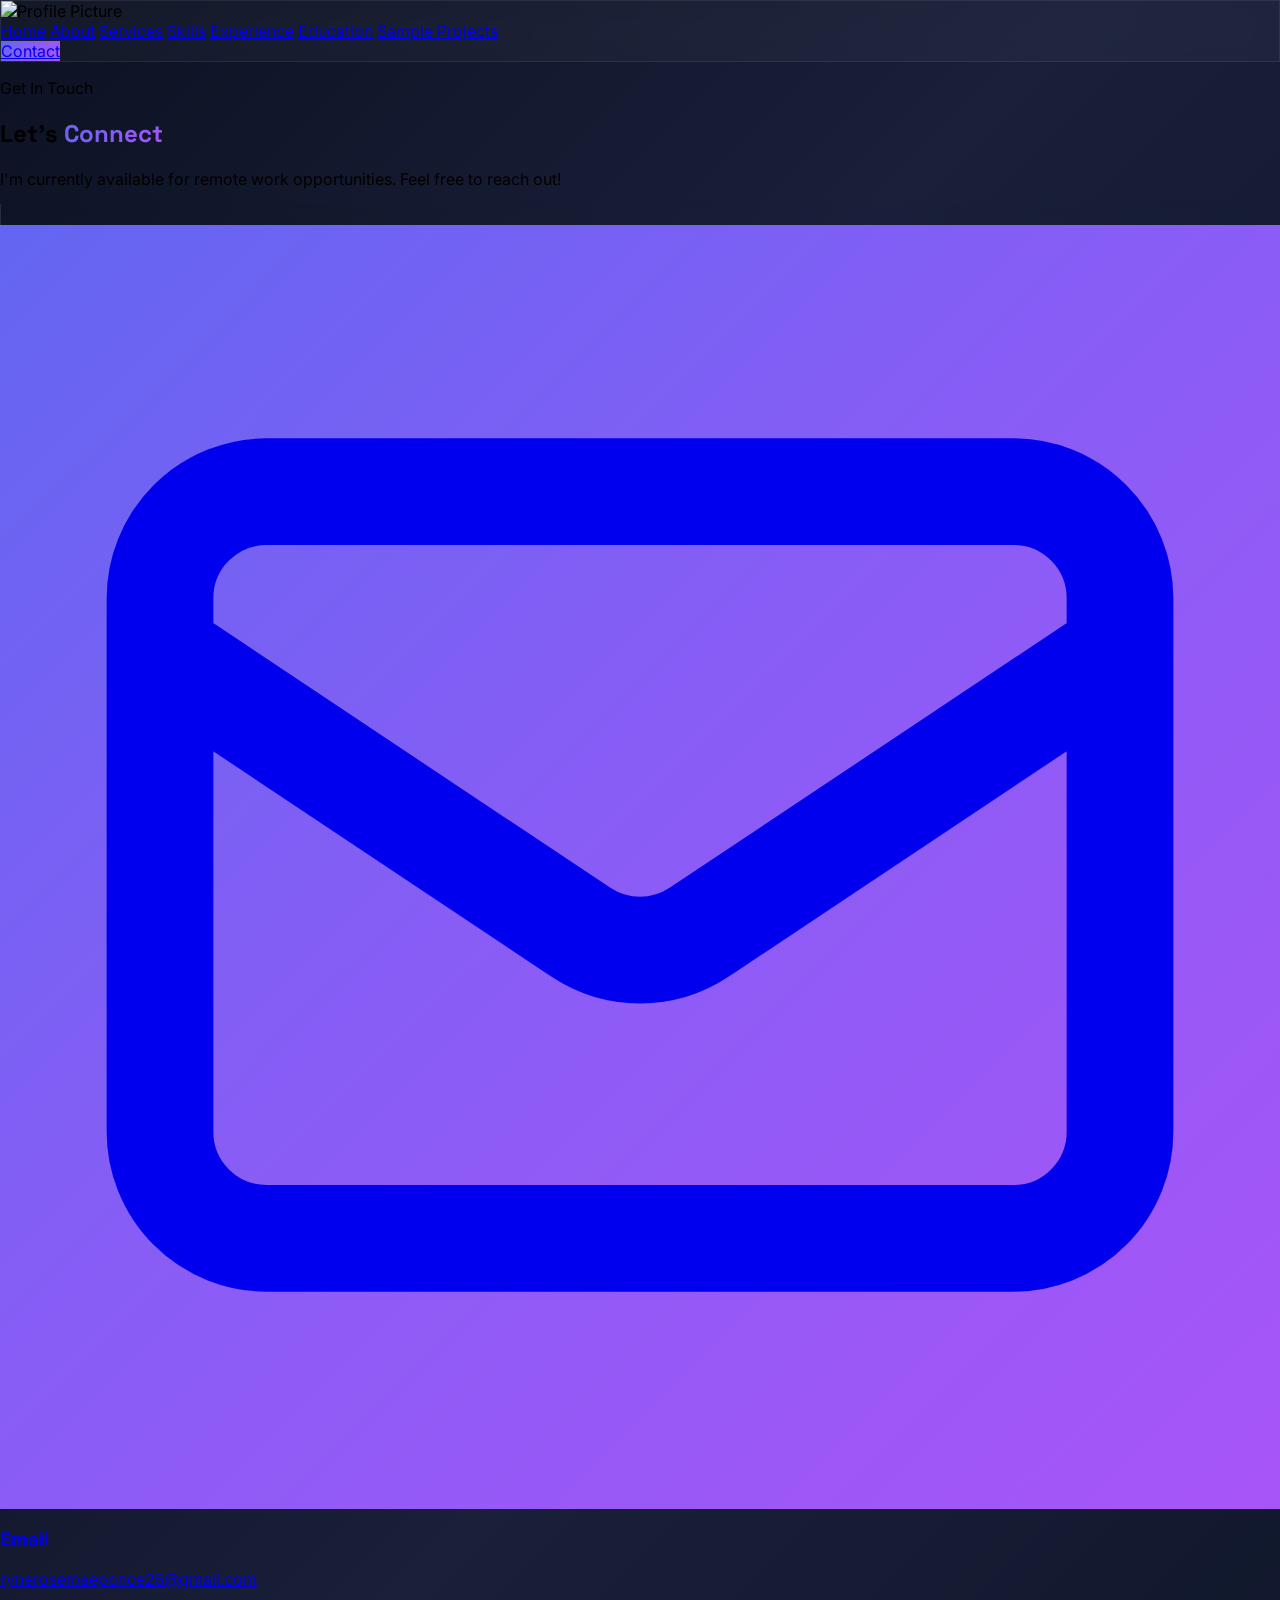
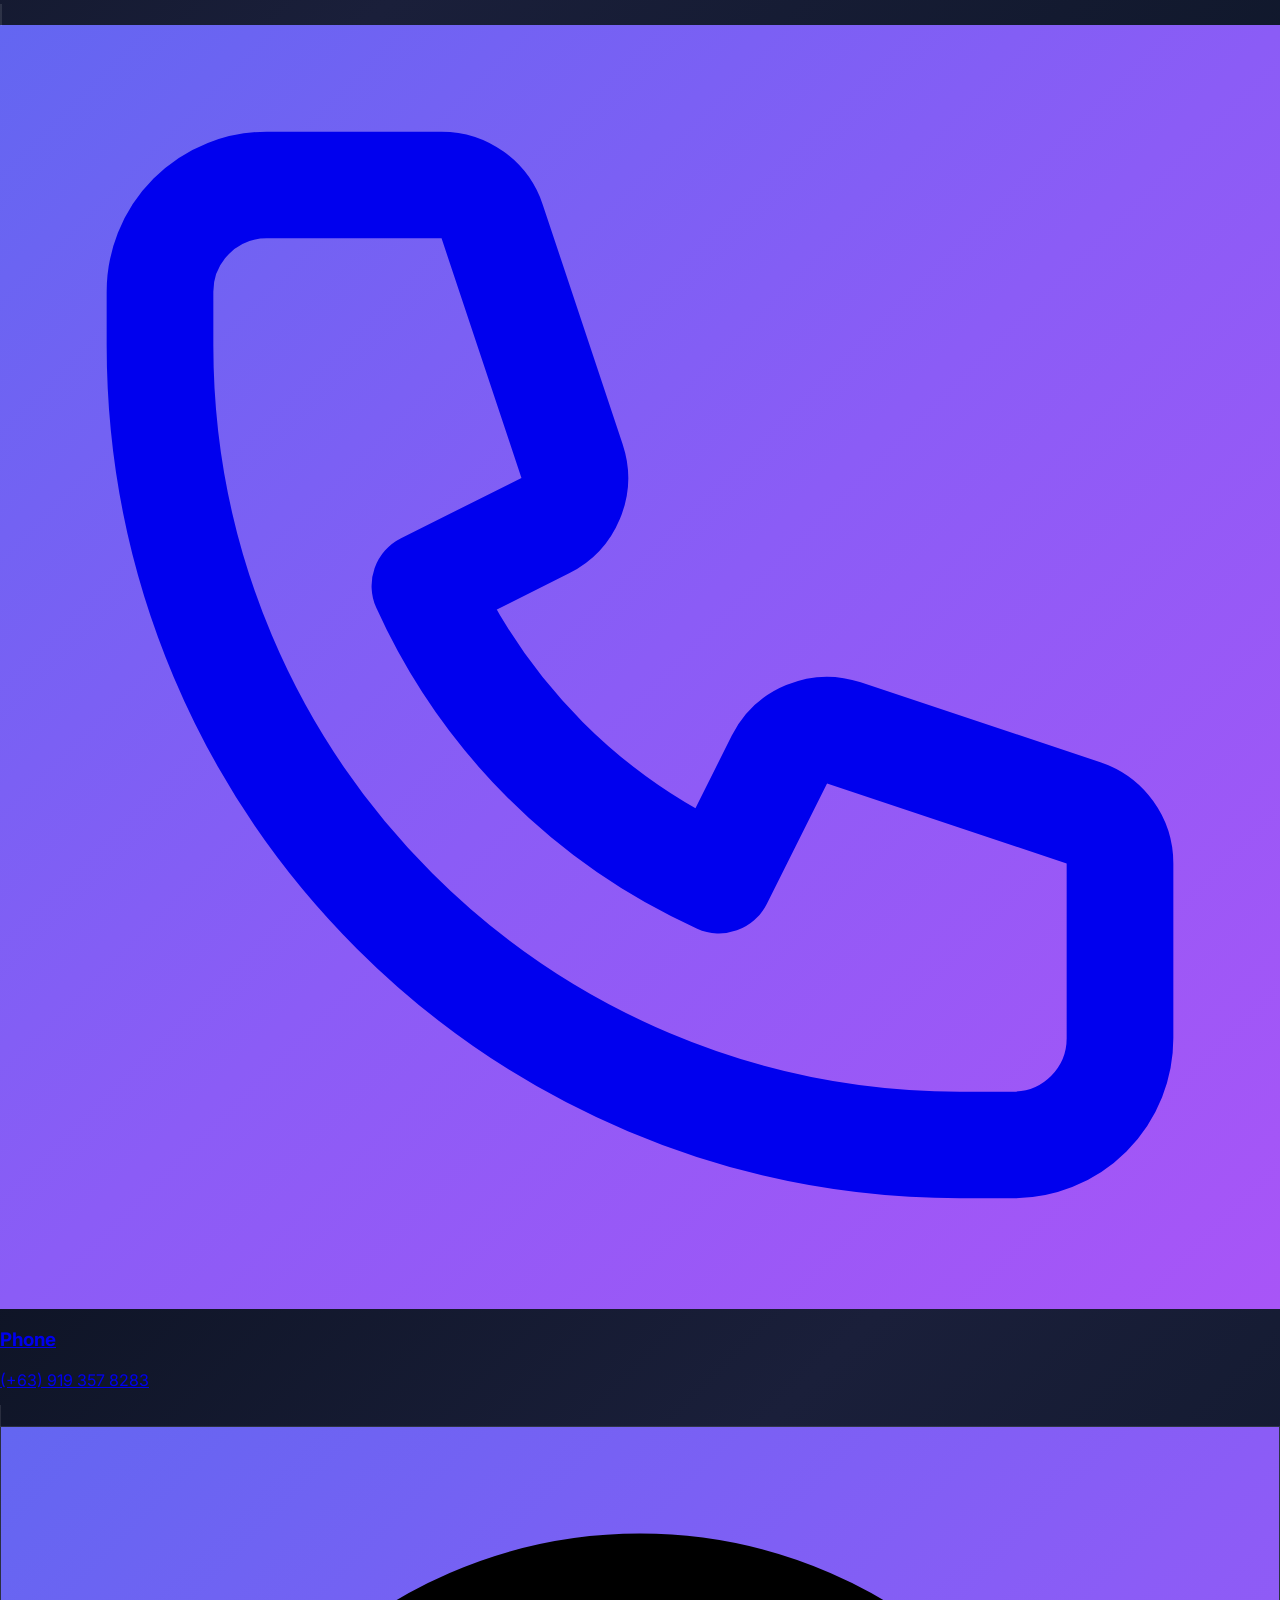
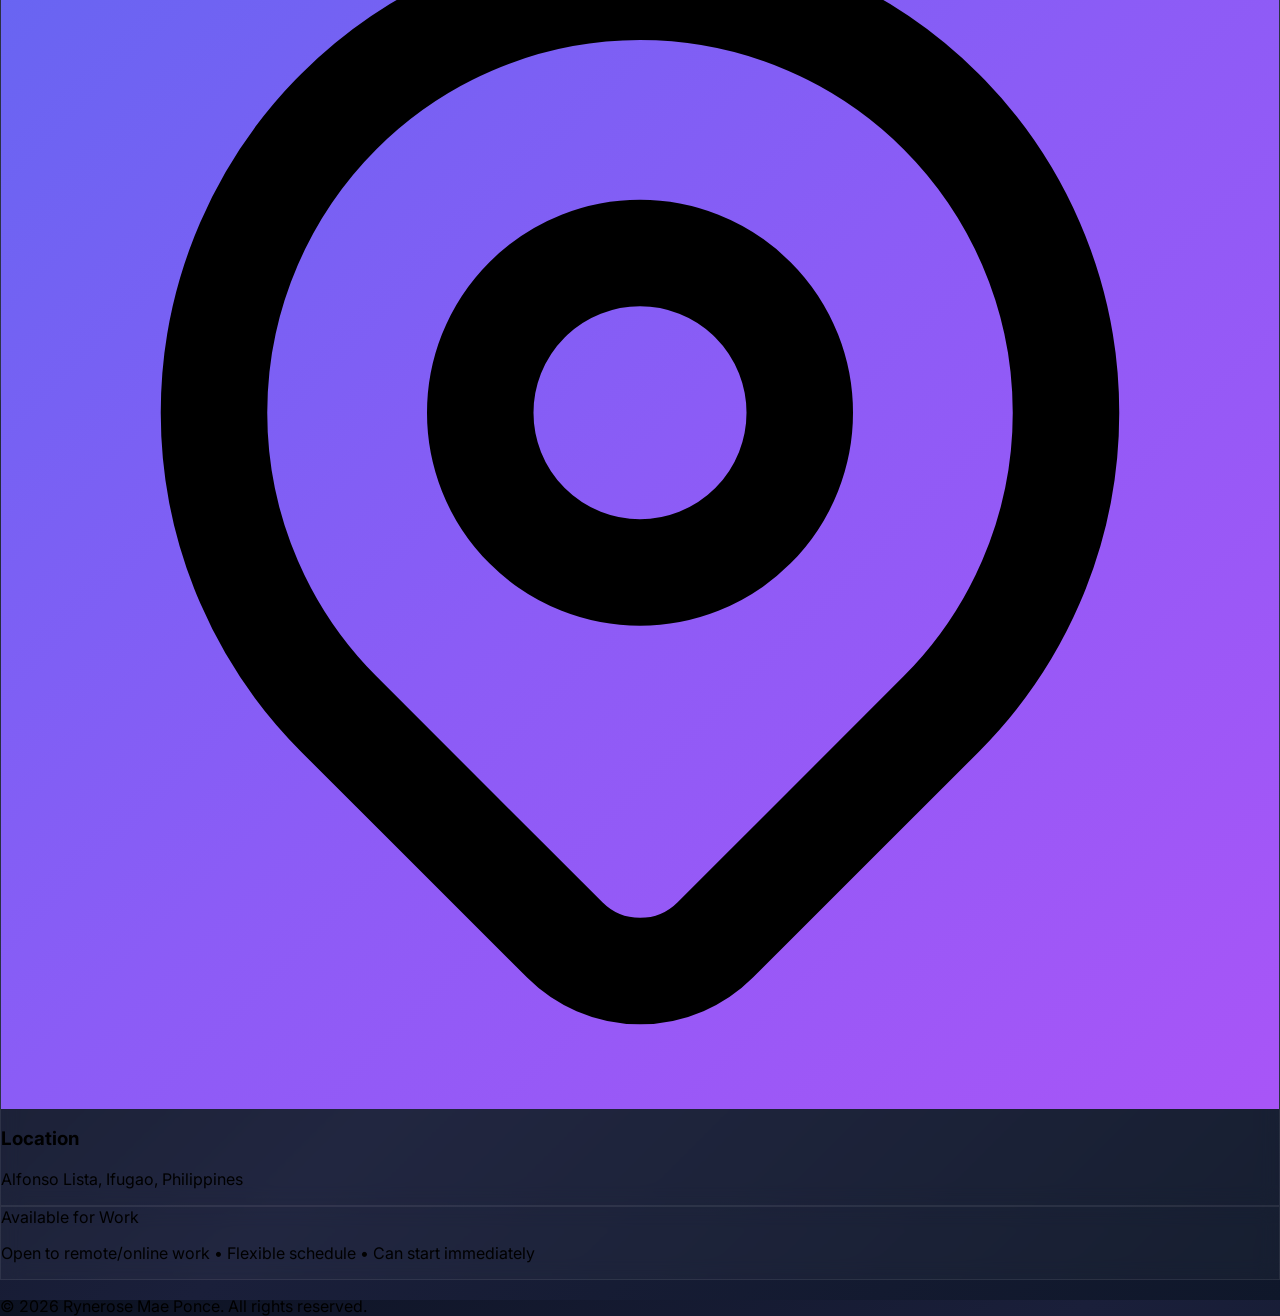
==== contact.html @ af658099 "Update contact.html" ====
<!doctype html>
<html lang="en" class="h-full">
<head>
  <meta charset="UTF-8">
<meta name="viewport" content="width=device-width, initial-scale=1.0, maximum-scale=1.0, user-scalable=no">  
<title>Rynerose Mae Ponce</title>
  

  <!-- Tailwind CSS -->
  <script src="https://cdn.tailwindcss.com"></script>


  <!-- Google Fonts -->
  <link href="https://fonts.googleapis.com/css2?family=Space+Grotesk:wght@400;500;600;700&family=Inter:wght@300;400;500;600&display=swap" rel="stylesheet">

  <!-- Custom Styles -->
  <link rel="stylesheet" href="style.css">

 
</head>
<body class="min-h-screen flex flex-col justify-between gradient-bg text-white pt-2">

  <!-- Navigation -->
  <nav class="fixed top-0 left-0 right-0 z-50 glass-card">
    <div class="max-w-6xl mx-auto px-6 py-4 flex justify-between items-center">
      
      <!-- Profile Image -->
      <div class="w-10 h-10 rounded-full overflow-hidden">
        <img src="IMG/profile.png" alt="Profile Picture" class="w-full h-full object-cover">
      </div>

<div class="flex flex-col sm:flex-row gap-4 px-2 items-center">


<a href="index.html" class="nav-link text-gray-300 hover:text-white text-sm">Home</a>	  
	 <a href="aboutme.html" class="nav-link text-gray-300 hover:text-white text-sm">About</a> 
     <a href="services.html" class="nav-link text-gray-300 hover:text-white text-sm">Services</a>		
	 <a href="skills.html" class="nav-link text-gray-300 hover:text-white text-sm">Skills</a> 
	 <a href="experience.html" class="nav-link text-gray-300 hover:text-white text-sm">Experience</a> 
	 <a href="education.html" class="nav-link text-gray-300 hover:text-white text-sm">Education</a> 
	 <a href="sampleprojects.html" class="nav-link text-gray-300 hover:text-white text-sm">Sample Projects</a>

      </div><a href="contact.html" class="accent-gradient px-4 py-2 rounded-full text-sm font-medium hover:opacity-90 transition-opacity"> Contact </a>
    </div>
	
	 </nav><!-- Contact Section -->
	 
	
<section id="contact" class="pt-24 pb-12 px-6 relative">
   
     <div class="text-center mb-16">
      <p class="text-indigo-400 font-medium mb-10 tracking-widest uppercase text-lg">Get In Touch</p>
      <h2 class="font-display text-4xl font-bold">Let's <span class="text-gradient">Connect</span></h2>
      <p class="text-gray-400 mt-4 max-w-xl mx-auto">I'm currently available for remote work opportunities. Feel free to reach out!</p>
     </div>
     <div class="grid md:grid-cols-3 gap-6 mb-12 auto-rows-fr">
<!-- Email --> <a href="mailto:rynerosemaeponce25@gmail.com" class="glass-card rounded-2xl p-6 text-center hover:bg-white/5 transition-colors group">
       <div class="w-14 h-14 rounded-full accent-gradient flex items-center justify-center mx-auto mb-4 group-hover:scale-110 transition-transform">
        <svg class="w-6 h-6" fill="none" stroke="currentColor" viewbox="0 0 24 24"><path stroke-linecap="round" stroke-linejoin="round" stroke-width="2" d="M3 8l7.89 5.26a2 2 0 002.22 0L21 8M5 19h14a2 2 0 002-2V7a2 2 0 00-2-2H5a2 2 0 00-2 2v10a2 2 0 002 2z" />
        </svg>
       </div><h3 class="font-semibold mb-1">Email</h3><p class="text-gray-400 text-sm break-all" id="contact-email">rynerosemaeponce25@gmail.com</p></a> <!-- Phone --> <a href="tel:+639193578283" class="glass-card rounded-2xl p-6 text-center hover:bg-white/5 transition-colors group">
       <div class="w-14 h-14 rounded-full accent-gradient flex items-center justify-center mx-auto mb-4 group-hover:scale-110 transition-transform">
        <svg class="w-6 h-6" fill="none" stroke="currentColor" viewbox="0 0 24 24"><path stroke-linecap="round" stroke-linejoin="round" stroke-width="2" d="M3 5a2 2 0 012-2h3.28a1 1 0 01.948.684l1.498 4.493a1 1 0 01-.502 1.21l-2.257 1.13a11.042 11.042 0 005.516 5.516l1.13-2.257a1 1 0 011.21-.502l4.493 1.498a1 1 0 01.684.949V19a2 2 0 01-2 2h-1C9.716 21 3 14.284 3 6V5z" />
        </svg>
       </div><h3 class="font-semibold mb-1">Phone</h3><p class="text-gray-400 text-sm" id="contact-phone">(+63) 919 357 8283</p></a> <!-- Location -->
      <div class="glass-card rounded-2xl p-6 text-center">
       <div class="w-14 h-14 rounded-full accent-gradient flex items-center justify-center mx-auto mb-4">
        <svg class="w-6 h-6" fill="none" stroke="currentColor" viewbox="0 0 24 24"><path stroke-linecap="round" stroke-linejoin="round" stroke-width="2" d="M17.657 16.657L13.414 20.9a1.998 1.998 0 01-2.827 0l-4.244-4.243a8 8 0 1111.314 0z" /> <path stroke-linecap="round" stroke-linejoin="round" stroke-width="2" d="M15 11a3 3 0 11-6 0 3 3 0 016 0z" />
        </svg>
       </div>
       <h3 class="font-semibold mb-1">Location</h3>
       <p class="text-gray-400 text-sm" id="contact-location">Alfonso Lista, Ifugao, Philippines</p>
      </div>
	  
     </div><!-- Availability Badge -->
<div class="glass-card rounded-2xl p-6 text-center max-w-md mx-auto mt-12">      <div class="flex items-center justify-center gap-2 mb-3">
	  <span class="w-3 h-3 rounded-full bg-green-500 animate-pulse"></span> 
	  <span class="text-green-400 font-medium text-2xl">Available for Work</span>
      </div>
      <p class="text-gray-400 text-sm">Open to remote/online work • Flexible schedule • Can start immediately</p>
     </div>
    </div>
   </section><!-- Footer -->
   <footer class="py-8 px-6 border-t border-white/10">
    <div class="max-w-6xl mx-auto text-center">
     <p class="text-gray-500 text-sm">© 2026 <span id="footer-name">Rynerose Mae Ponce</span>. All rights reserved.</p>
    </div>
   </footer>
  </div>
   <script>

  // Prevent Ctrl + scroll zoom
  document.addEventListener('wheel', function(e) {
    if (e.ctrlKey) {
      e.preventDefault();
    }
  }, { passive: false });
</script>

<script>
  // Select all slideshow containers
  document.querySelectorAll('[data-slideshow]').forEach(slideshow => {
    const slides = slideshow.querySelectorAll('.slide');
    const nextBtn = slideshow.querySelector('.next');
    const prevBtn = slideshow.querySelector('.prev');
    let current = 0;

    function showSlide(index) {
      slides.forEach(slide => slide.style.display = 'none');
      slides[index].style.display = 'block';
    }

    // Initial display
    showSlide(current);

    // Next button
    nextBtn.addEventListener('click', () => {
      current = (current + 1) % slides.length;
      showSlide(current);
    });

    // Previous button
    prevBtn.addEventListener('click', () => {
      current = (current - 1 + slides.length) % slides.length;
      showSlide(current);
    });
  });
</script>
</body>
</html>
---- style.css ----
/* Slideshow container */
.slideshow {
  position: relative;
  overflow: hidden;
  border-radius: 1rem;
  background: #1f2937;
  height: 400px;
}

/* Lahat ng images sa slideshow */
.slideshow img {
  position: absolute;
  top: 50%;
  left: 50%;
  width: 100%;
  height: 100%;
  object-fit: contain;
  transform: translate(-50%, -50%);
  display: none;
}

/* Active slide lang ang makikita */
.slideshow img.active {
  display: block;
}

* { box-sizing: border-box; }
html, body { height: 100%; margin: 0; }
body { font-family: 'Inter', sans-serif; }
.font-display { font-family: 'Space Grotesk', sans-serif; }

.gradient-bg {
  background: linear-gradient(135deg, #0c1222 0%, #1a1f3a 50%, #0f172a 100%);
}

.glass-card {
  background: rgba(255, 255, 255, 0.03);
  backdrop-filter: blur(10px);
  border: 1px solid rgba(255, 255, 255, 0.08);
}

.accent-gradient {
  background: linear-gradient(135deg, #6366f1 0%, #8b5cf6 50%, #a855f7 100%);
}

.text-gradient {
  background: linear-gradient(135deg, #6366f1, #a855f7);
  -webkit-background-clip: text;
  -webkit-text-fill-color: transparent;
  background-clip: text;
}

.glow-border {
  position: relative;
}
.glow-border::before {
  content: '';
  position: absolute;
  inset: -2px;
  background: linear-gradient(135deg, #6366f1, #a855f7);
  border-radius: inherit;
  z-index: -1;
  opacity: 0.5;
  filter: blur(8px);
}

.skill-tag {
  background: rgba(99, 102, 241, 0.15);
  border: 1px solid rgba(99, 102, 241, 0.3);
  transition: all 0.3s ease;
}
.skill-tag:hover {
  background: rgba(99, 102, 241, 0.25);
  transform: translateY(-2px);
}

.timeline-dot {
  background: linear-gradient(135deg, #6366f1, #a855f7);
  box-shadow: 0 0 20px rgba(99, 102, 241, 0.5);
}

.float-animation {
  animation: float 6s ease-in-out infinite;
}
@keyframes float {
  0%, 100% { transform: translateY(0) rotate(0deg); }
  50% { transform: translateY(-20px) rotate(5deg); }
}

.pulse-ring {
  animation: pulse-ring 2s ease-out infinite;
}
@keyframes pulse-ring {
  0% { transform: scale(0.8); opacity: 1; }
  100% { transform: scale(2); opacity: 0; }
}

.section-fade {
  animation: fadeUp 0.8s ease-out forwards;
}
@keyframes fadeUp {
  from { opacity: 0; transform: translateY(30px); }
  to { opacity: 1; transform: translateY(0); }
}

.nav-link {
  position: relative;
  transition: color 0.3s ease;
}
.nav-link::after {
  content: '';
  position: absolute;
  bottom: -4px;
  left: 0;
  width: 0;
  height: 2px;
  background: linear-gradient(90deg, #6366f1, #a855f7);
  transition: width 0.3s ease;
}
.nav-link:hover::after {
  width: 100%;
}

.experience-card {
  transition: all 0.3s ease;
}
.experience-card:hover {
  transform: translateX(10px);
  background: rgba(255, 255, 255, 0.05);
}

.contact-btn {
  transition: all 0.3s ease;
  box-shadow: 0 4px 20px rgba(99, 102, 241, 0.3);
}
.contact-btn:hover {
  transform: translateY(-3px);
  box-shadow: 0 8px 30px rgba(99, 102, 241, 0.5);
}

::-webkit-scrollbar { width: 8px; }
::-webkit-scrollbar-track { background: #0f172a; }
::-webkit-scrollbar-thumb { 
  background: linear-gradient(180deg, #6366f1, #a855f7);
  border-radius: 4px;
}

html, body {
  zoom: 100%;
}

html {
  scroll-behavior: smooth;
}

<style>
  /* Forces Project 2 to start on a new page when printing/PDF */
  .break-before-page {
    page-break-before: always; /* For print / PDF */
    break-before: page;        /* Modern browsers */
  }
</style>

/* Prevent pinch-zoom on mobile */
body {
  touch-action: pan-x pan-y;
}

@media (max-width: 768px) {
  .timeline-dot {
    left: 1rem !important;
    transform: none !important;
  }
  .experience-card {
    width: 100%;
  }
}
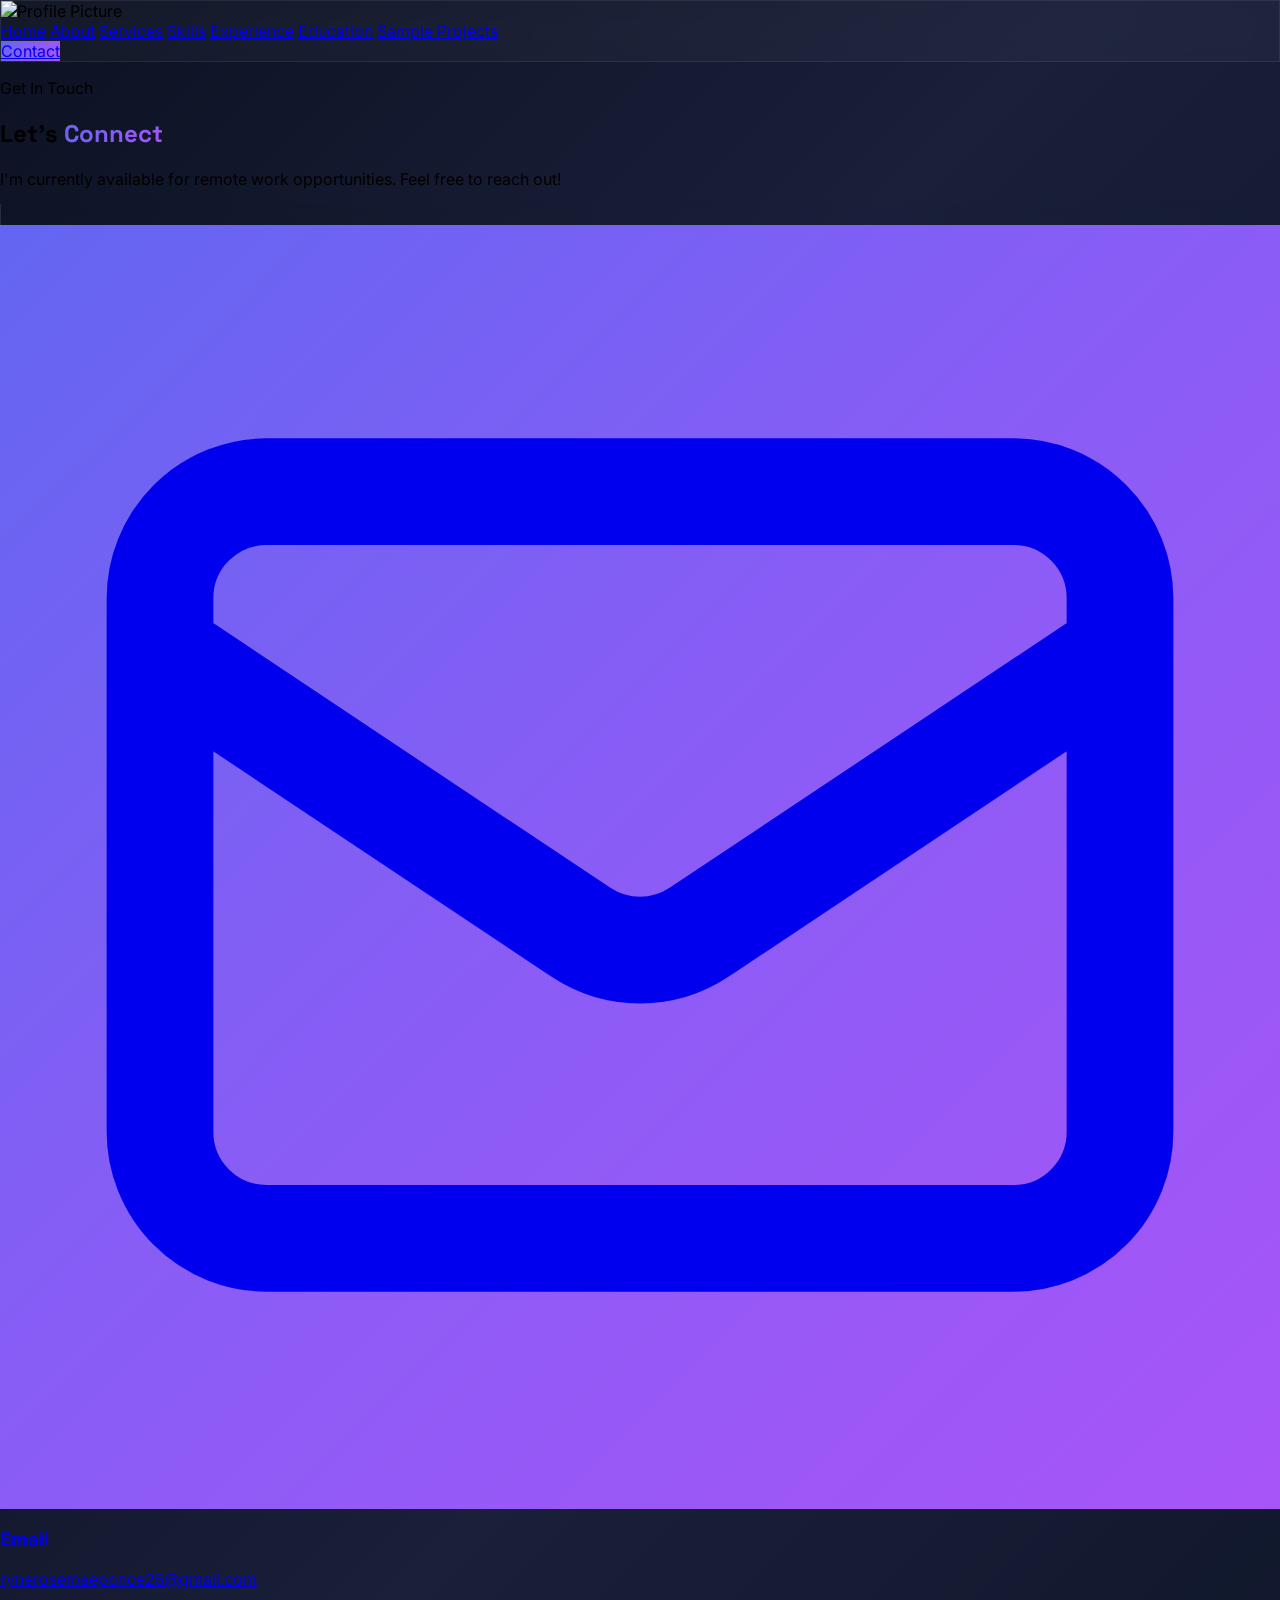
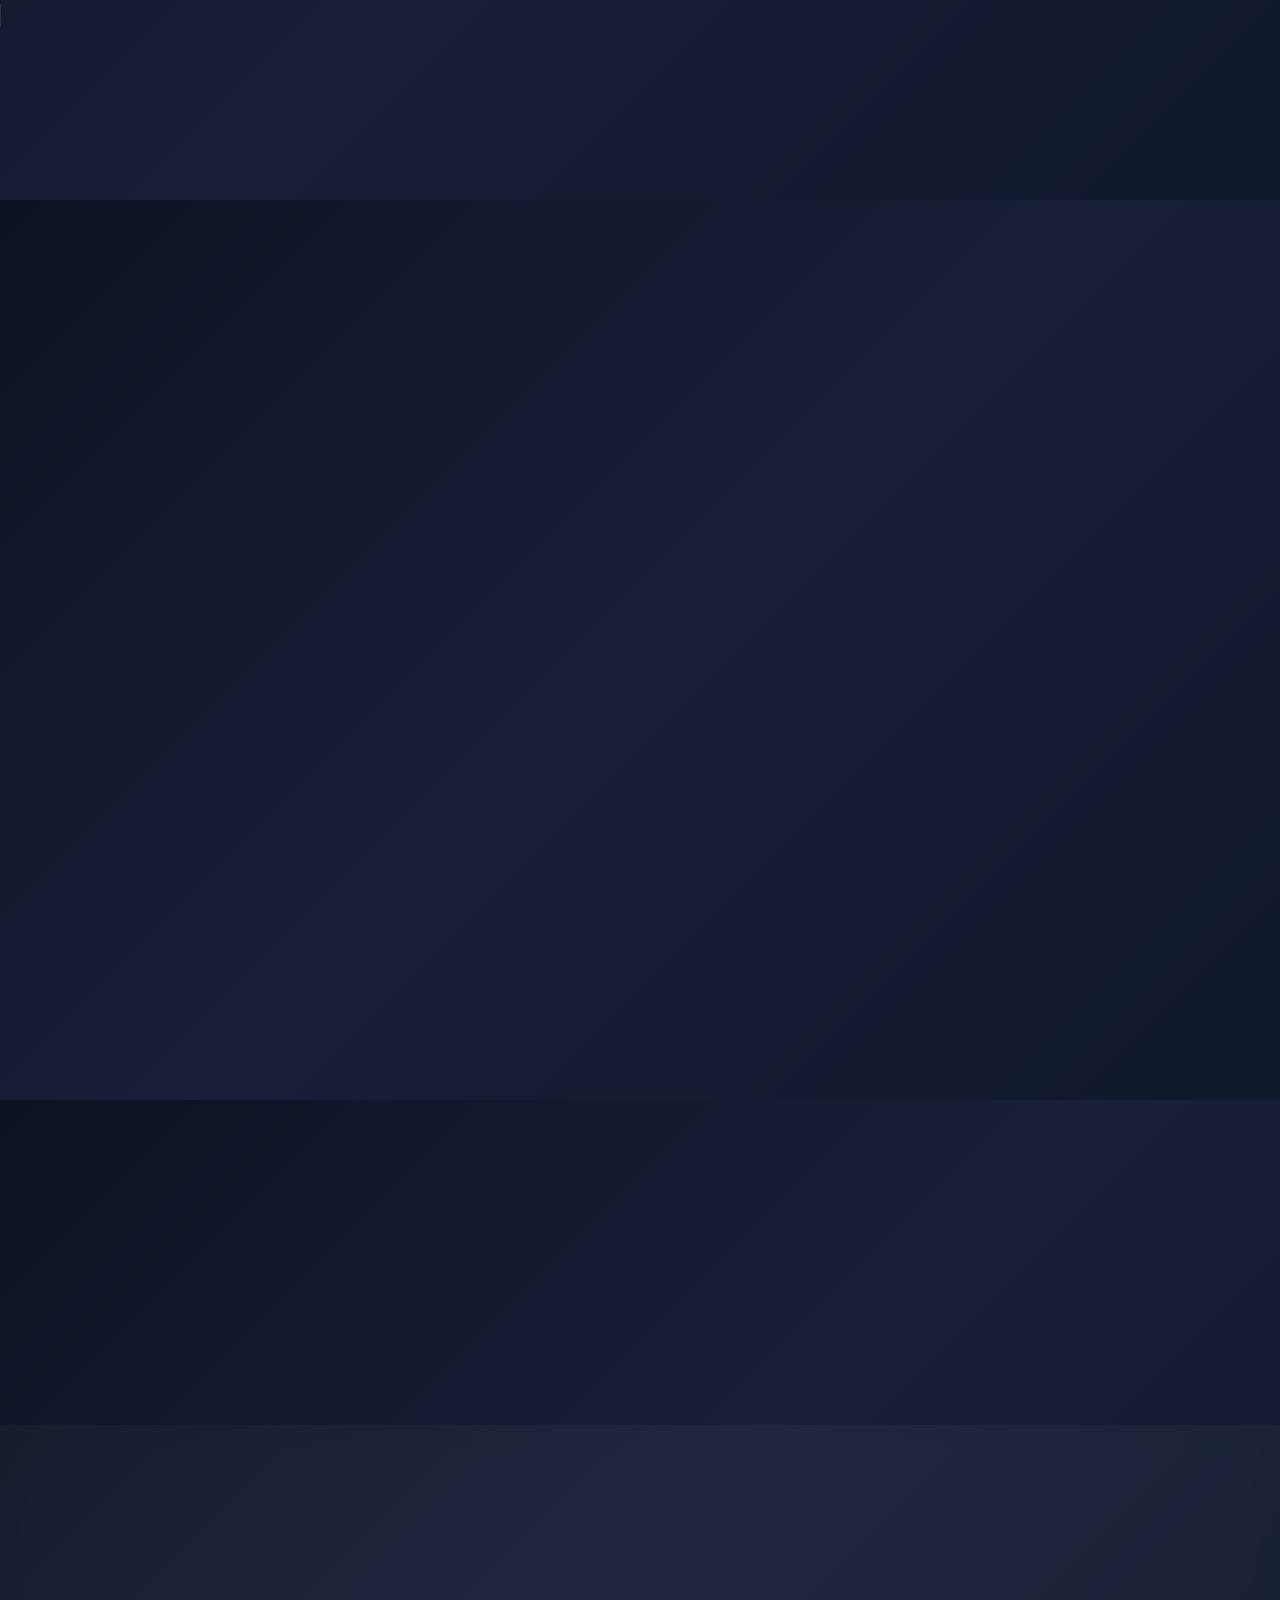
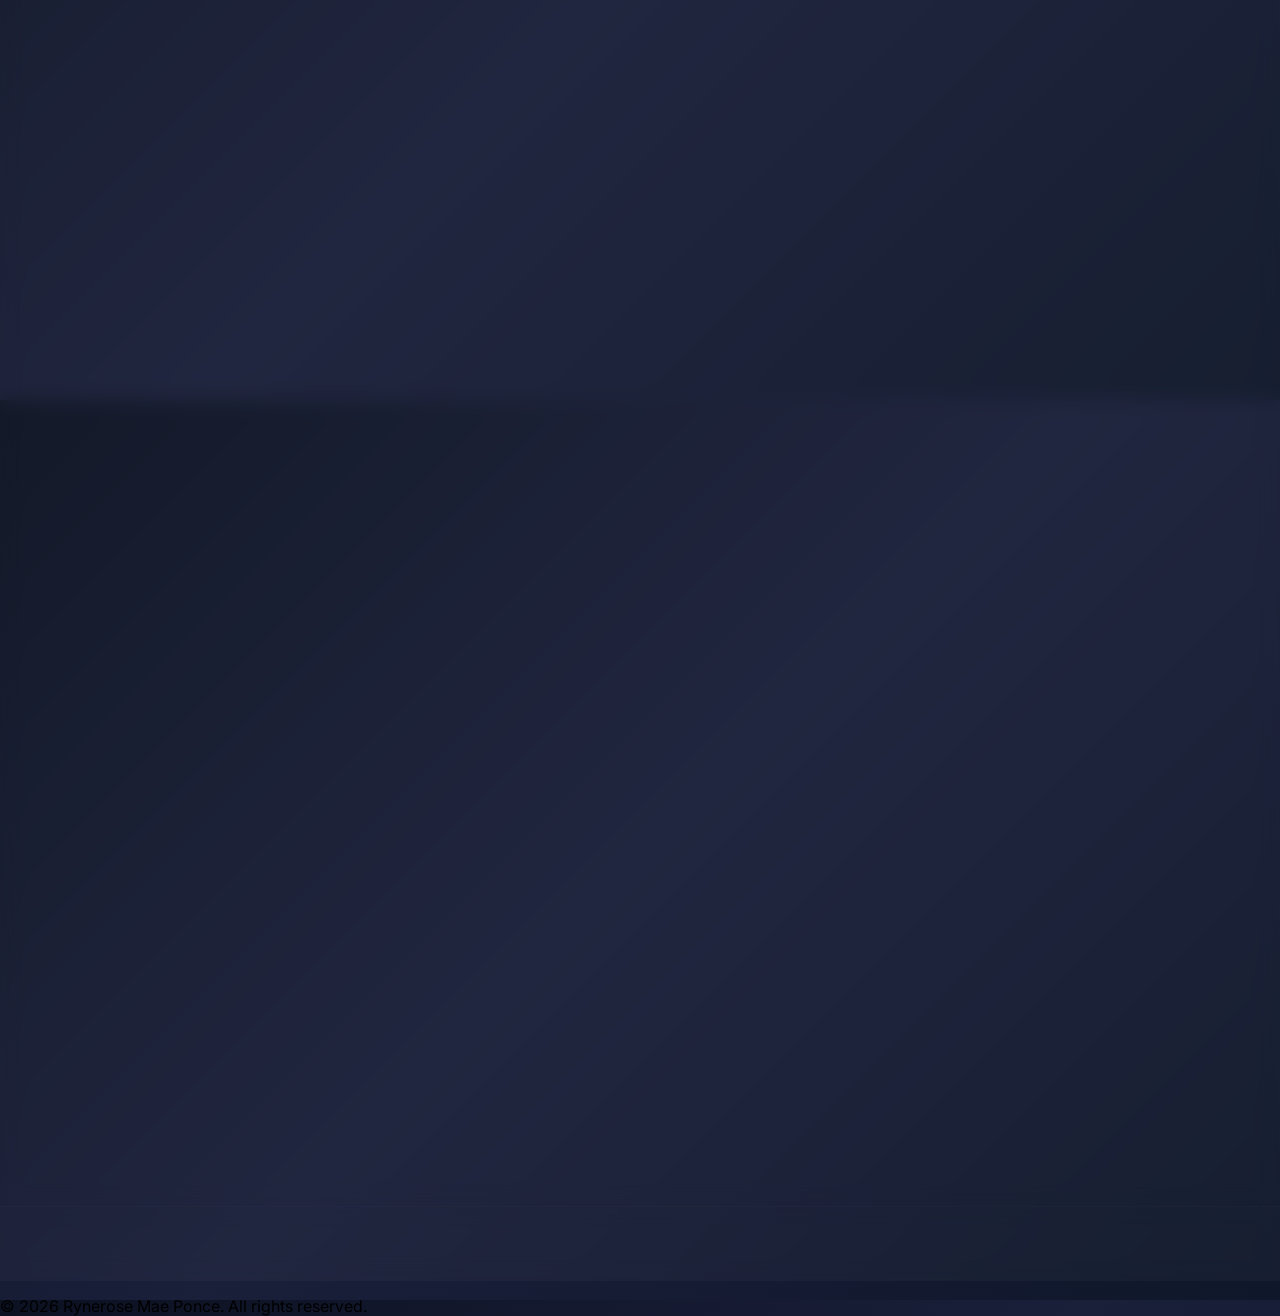
==== commit 0a50430c: "Update contact.html" ====
--- a/contact.html
+++ b/contact.html
@@ -18,7 +18,7 @@
 
  
 </head>
-<body class="min-h-screen flex flex-col justify-between gradient-bg text-white pt-2">
+<body class="h-full gradient-bg text-white overflow-auto pt-24 sm:pt-10">
 
   <!-- Navigation -->
   <nav class="fixed top-0 left-0 right-0 z-50 glass-card">
@@ -42,23 +42,29 @@
 
       </div><a href="contact.html" class="accent-gradient px-4 py-2 rounded-full text-sm font-medium hover:opacity-90 transition-opacity"> Contact </a>
     </div>
-	
-	 </nav><!-- Contact Section -->
+	</nav>
+	 
+	 
+	 <!-- Contact Section -->
 	 
 	
-<section id="contact" class="pt-24 pb-12 px-6 relative">
-   
+<section id="contact" class="pt-32 sm:pt-10 pb-12 px-6 relative md:px-12 lg:px-24">   
      <div class="text-center mb-16">
       <p class="text-indigo-400 font-medium mb-10 tracking-widest uppercase text-lg">Get In Touch</p>
       <h2 class="font-display text-4xl font-bold">Let's <span class="text-gradient">Connect</span></h2>
       <p class="text-gray-400 mt-4 max-w-xl mx-auto">I'm currently available for remote work opportunities. Feel free to reach out!</p>
      </div>
-     <div class="grid md:grid-cols-3 gap-6 mb-12 auto-rows-fr">
-<!-- Email --> <a href="mailto:rynerosemaeponce25@gmail.com" class="glass-card rounded-2xl p-6 text-center hover:bg-white/5 transition-colors group">
+<div class="max-w-6xl mx-auto px-6 grid md:grid-cols-3 gap-6 mb-12 auto-rows-fr">
+
+<!-- Email --> <a href="mailto:rynerosemaeponce25@gmail.com" 
+
+class="glass-card rounded-2xl p-6 text-center w-full min-w-0 hover:bg-white/5 transition-colors group"
+</div>
        <div class="w-14 h-14 rounded-full accent-gradient flex items-center justify-center mx-auto mb-4 group-hover:scale-110 transition-transform">
         <svg class="w-6 h-6" fill="none" stroke="currentColor" viewbox="0 0 24 24"><path stroke-linecap="round" stroke-linejoin="round" stroke-width="2" d="M3 8l7.89 5.26a2 2 0 002.22 0L21 8M5 19h14a2 2 0 002-2V7a2 2 0 00-2-2H5a2 2 0 00-2 2v10a2 2 0 002 2z" />
         </svg>
-       </div><h3 class="font-semibold mb-1">Email</h3><p class="text-gray-400 text-sm break-all" id="contact-email">rynerosemaeponce25@gmail.com</p></a> <!-- Phone --> <a href="tel:+639193578283" class="glass-card rounded-2xl p-6 text-center hover:bg-white/5 transition-colors group">
+       </div><h3 class="font-semibold mb-1">Email</h3>
+<p class="text-gray-400 text-sm break-words" id="contact-email">rynerosemaeponce25@gmail.com</p></a> <!-- Phone --> <a href="tel:+639193578283" class="glass-card rounded-2xl p-6 text-center hover:bg-white/5 transition-colors group">
        <div class="w-14 h-14 rounded-full accent-gradient flex items-center justify-center mx-auto mb-4 group-hover:scale-110 transition-transform">
         <svg class="w-6 h-6" fill="none" stroke="currentColor" viewbox="0 0 24 24"><path stroke-linecap="round" stroke-linejoin="round" stroke-width="2" d="M3 5a2 2 0 012-2h3.28a1 1 0 01.948.684l1.498 4.493a1 1 0 01-.502 1.21l-2.257 1.13a11.042 11.042 0 005.516 5.516l1.13-2.257a1 1 0 011.21-.502l4.493 1.498a1 1 0 01.684.949V19a2 2 0 01-2 2h-1C9.716 21 3 14.284 3 6V5z" />
         </svg>
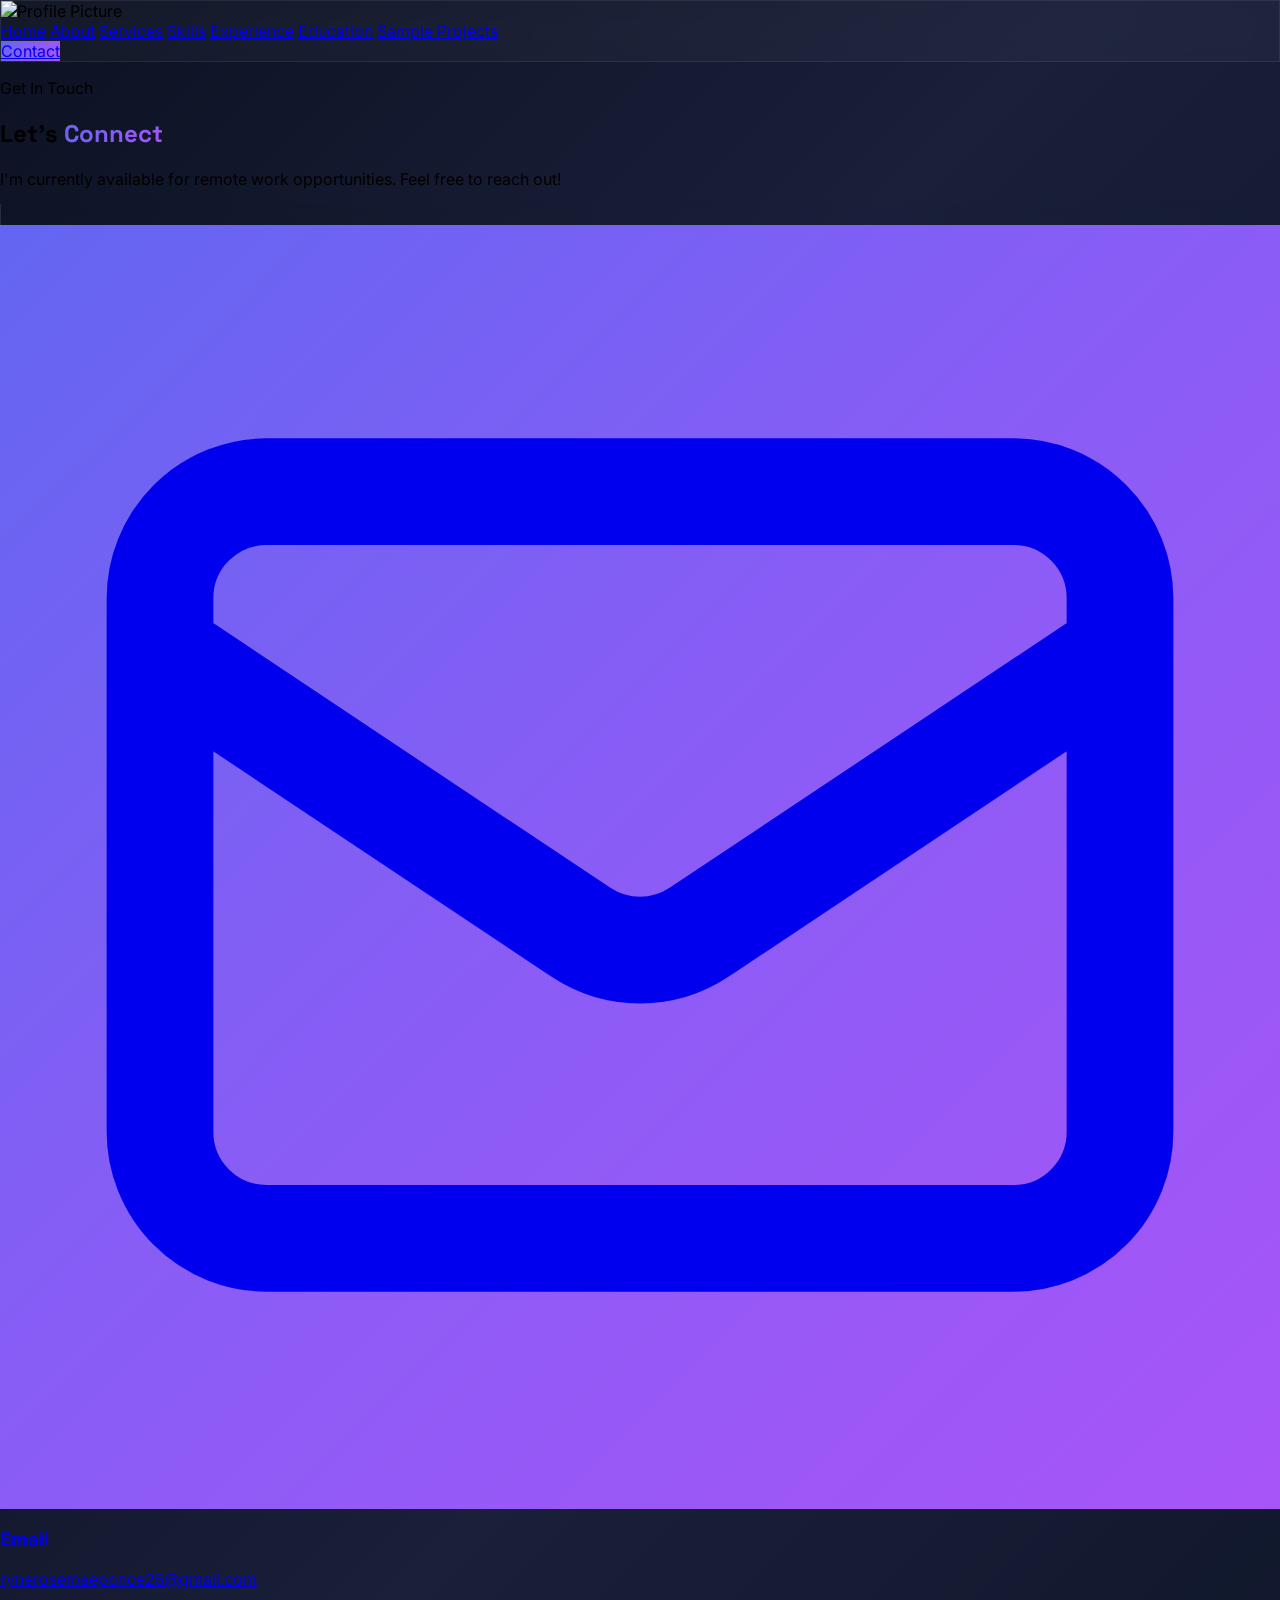
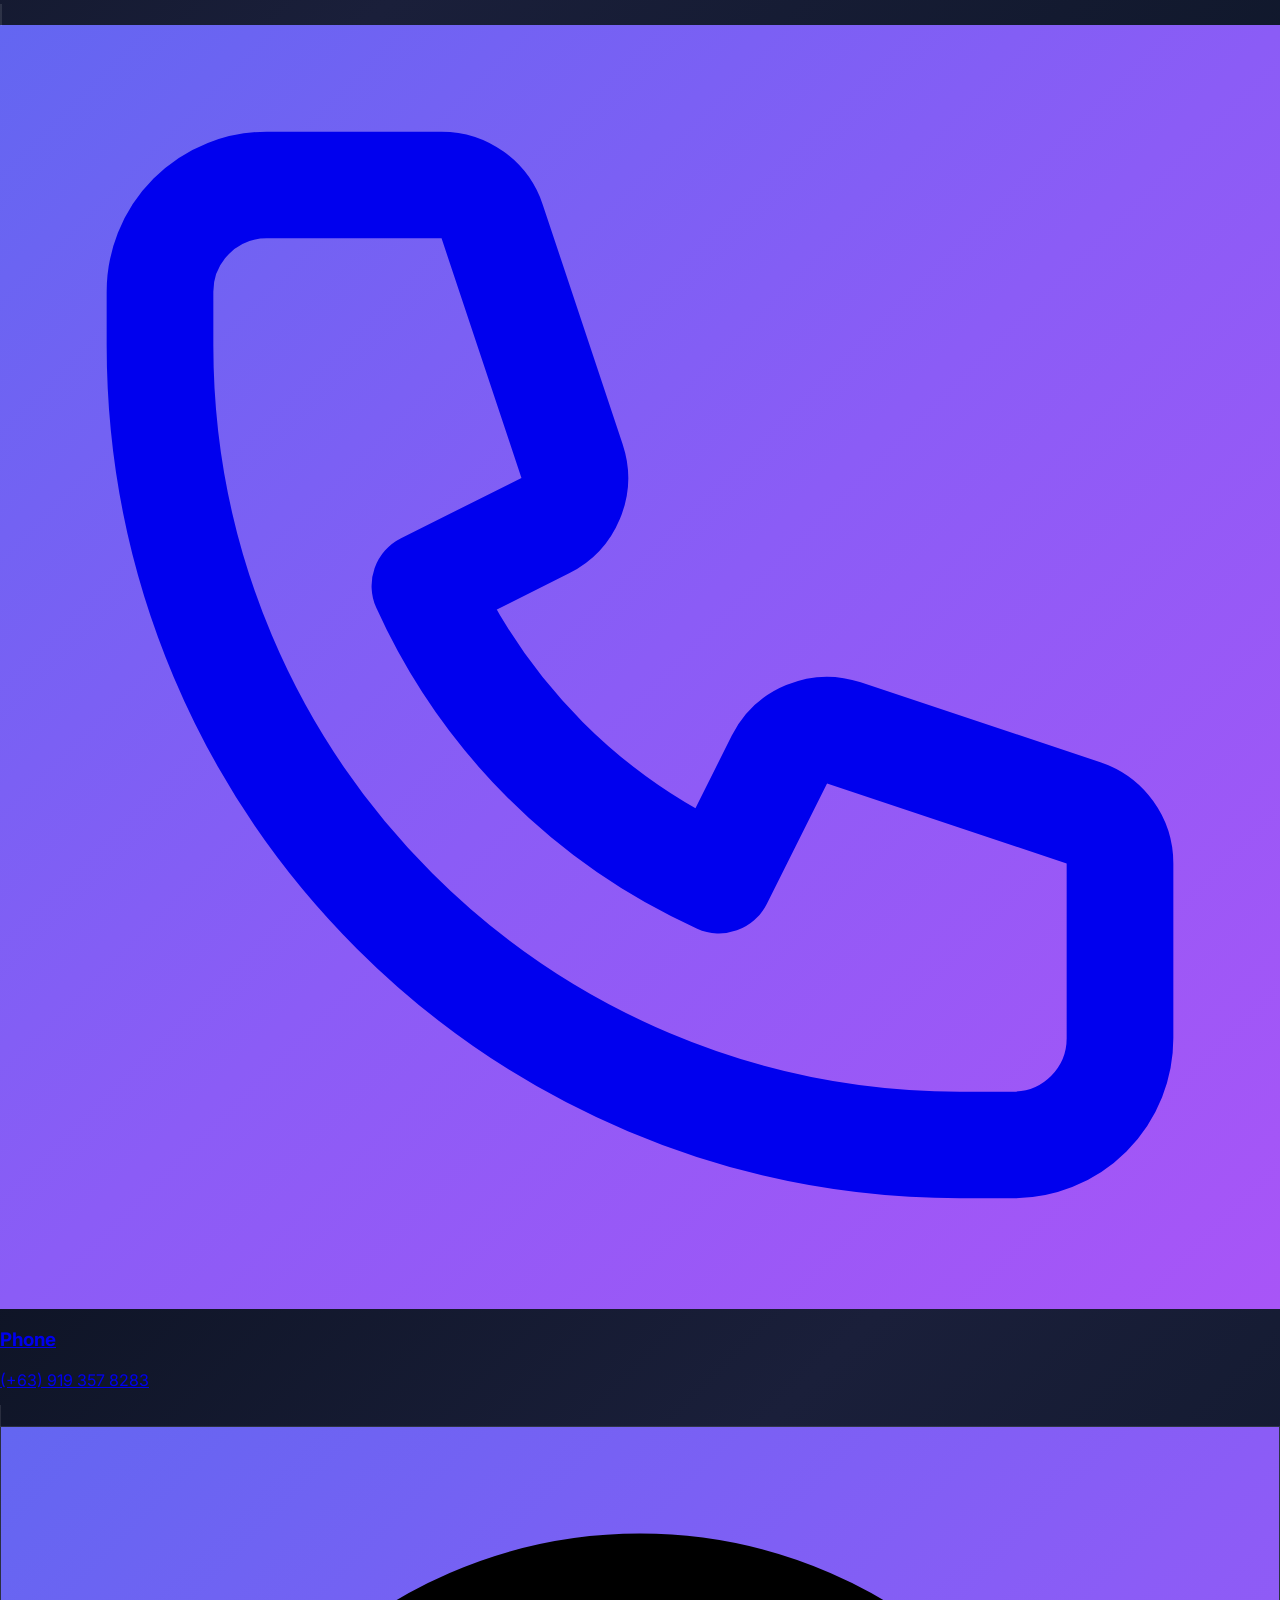
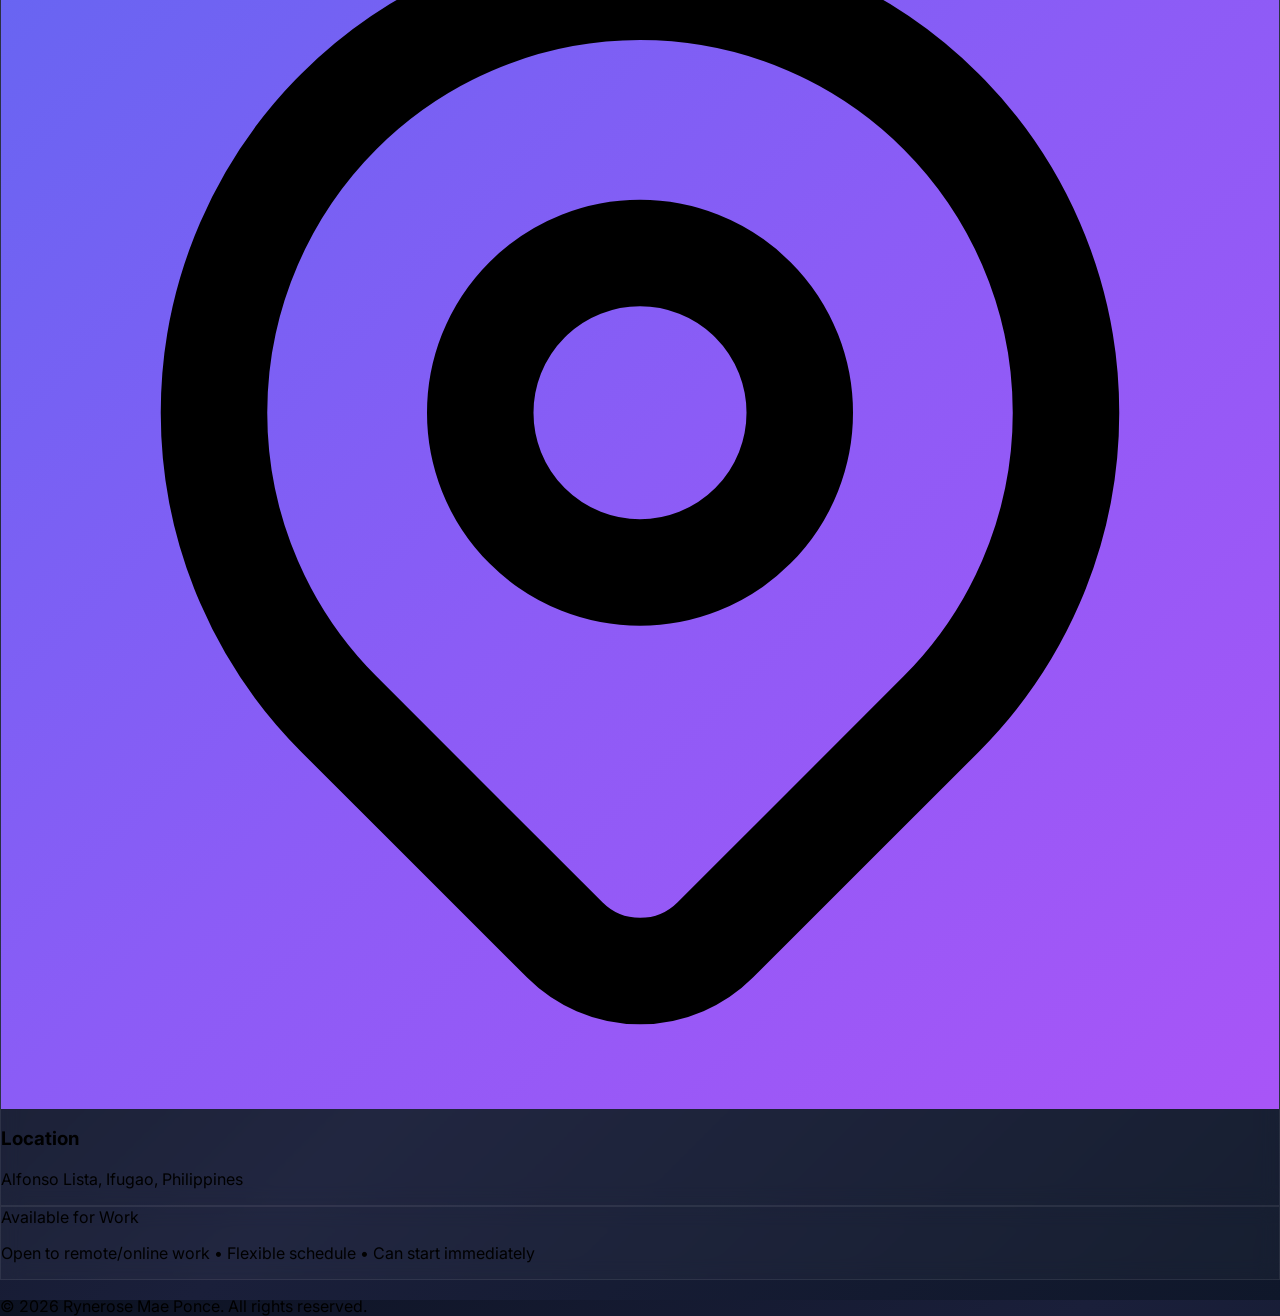
==== commit 5d0d6e18: "Update contact.html" ====
--- a/contact.html
+++ b/contact.html
@@ -48,7 +48,7 @@
 	 <!-- Contact Section -->
 	 
 	
-<section id="contact" class="pt-32 sm:pt-10 pb-12 px-6 relative md:px-12 lg:px-24">   
+<section id="contact" class="pt-32 sm:pt-24 md:pt-12 px-6 relative ">   
      <div class="text-center mb-16">
       <p class="text-indigo-400 font-medium mb-10 tracking-widest uppercase text-lg">Get In Touch</p>
       <h2 class="font-display text-4xl font-bold">Let's <span class="text-gradient">Connect</span></h2>
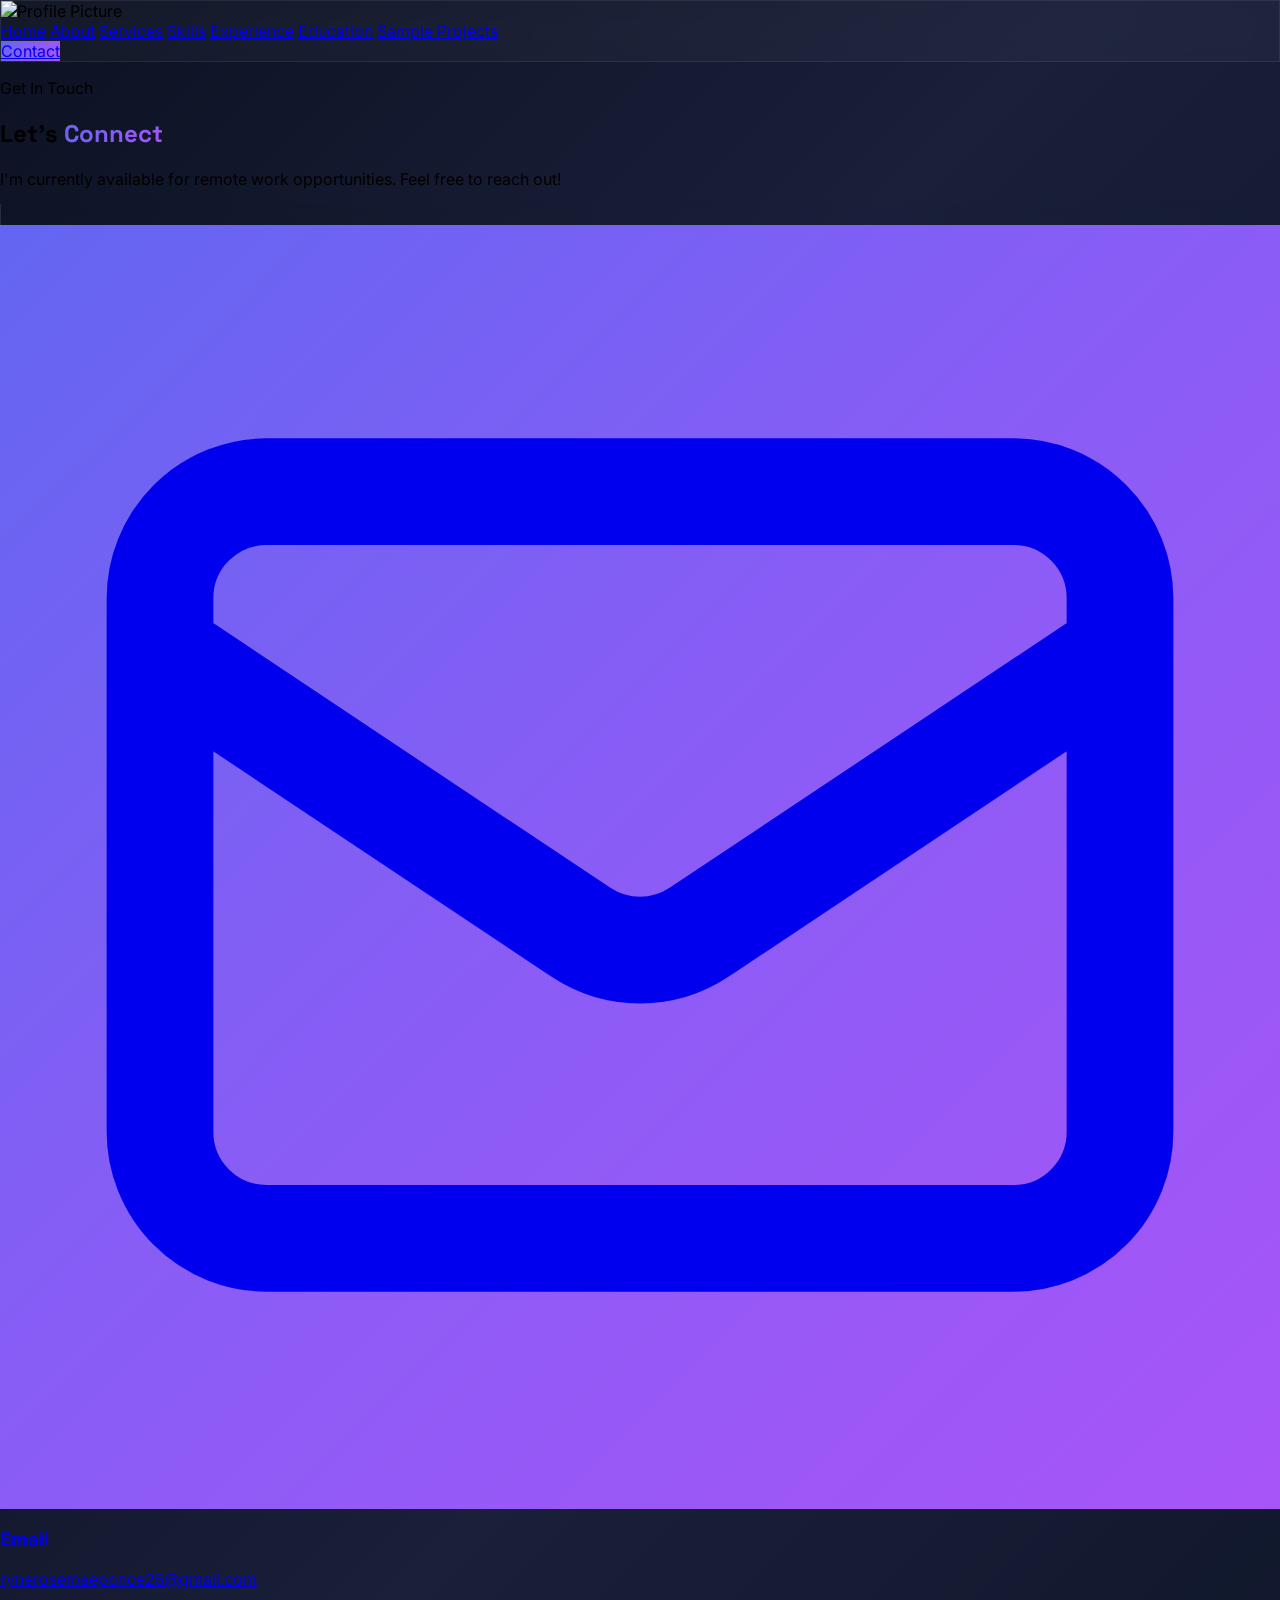
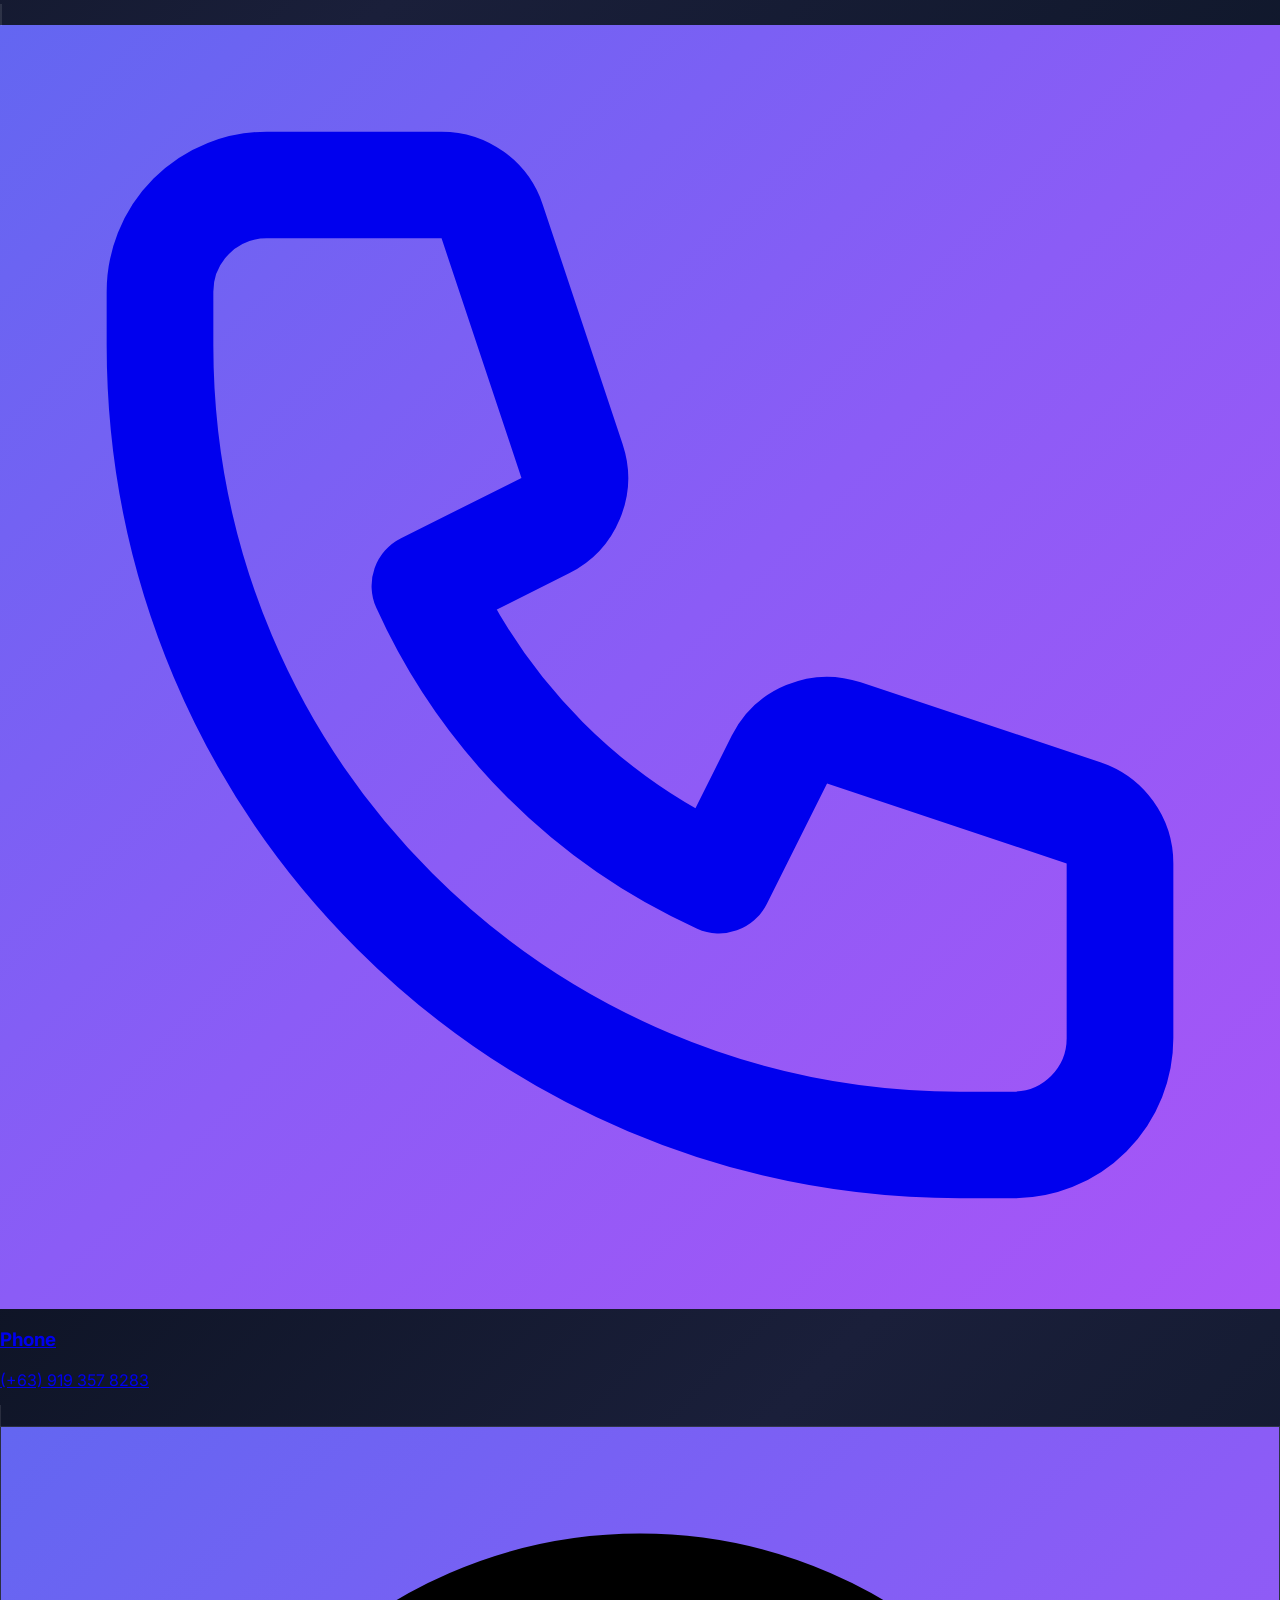
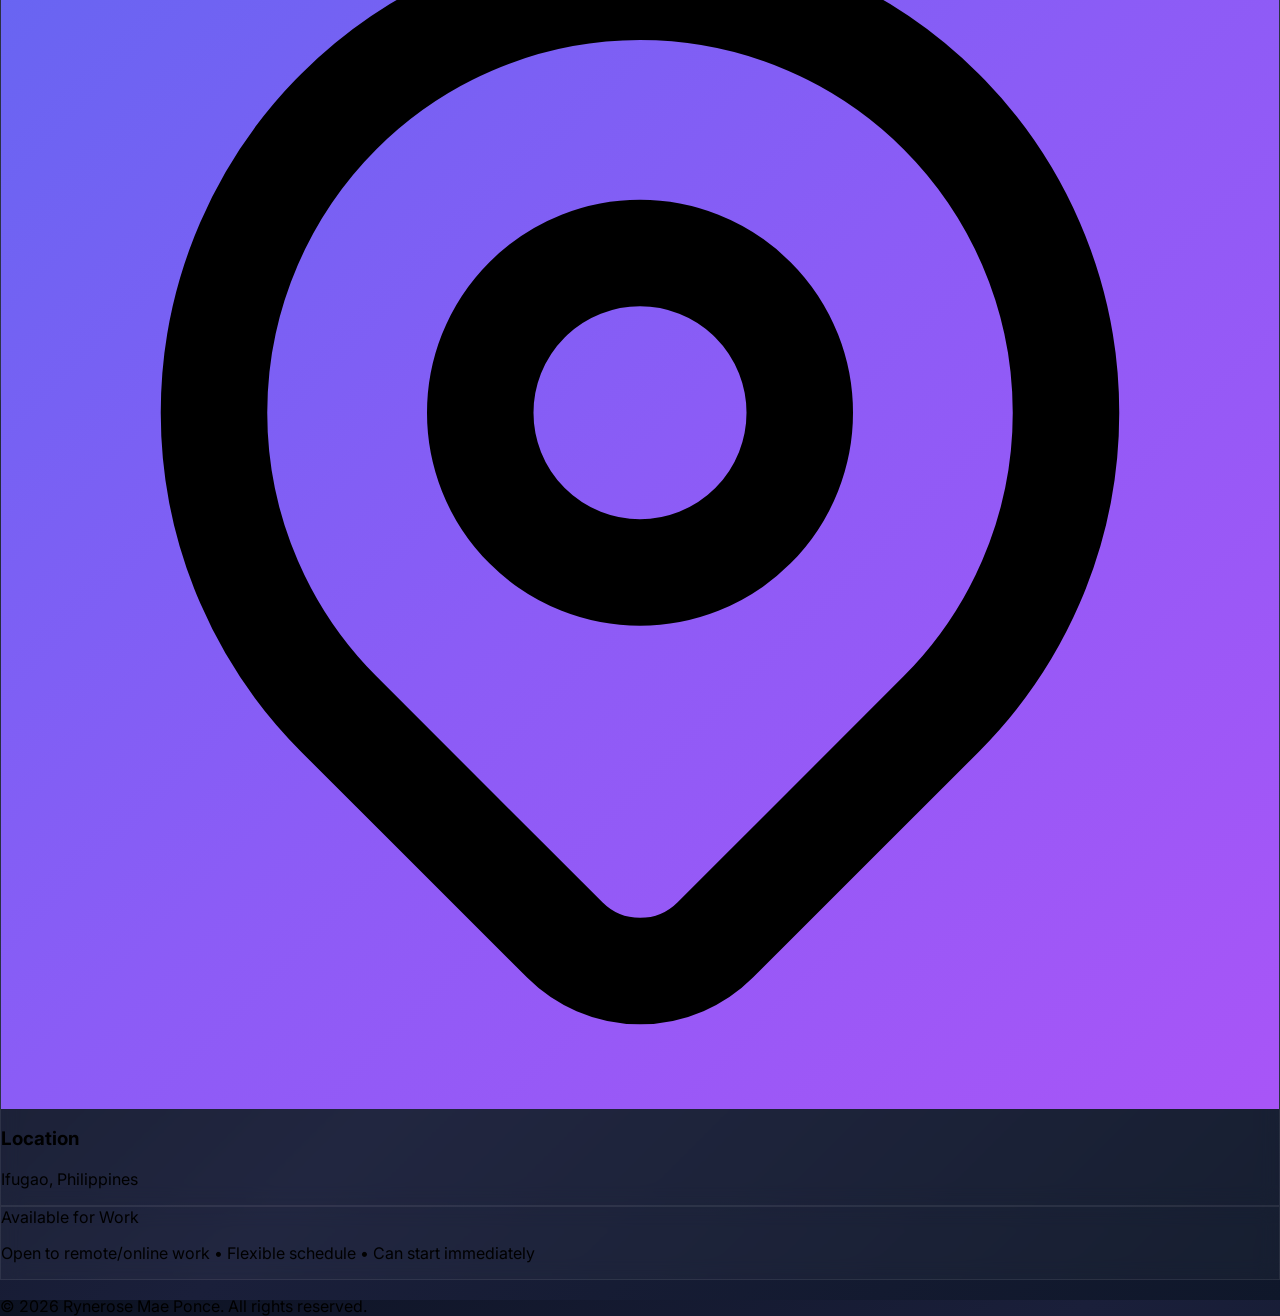
==== commit f57f272f: "Update contact.html" ====
--- a/contact.html
+++ b/contact.html
@@ -48,38 +48,43 @@
 	 <!-- Contact Section -->
 	 
 	
-<section id="contact" class="pt-32 sm:pt-24 md:pt-12 px-6 relative ">   
+<section id="contact" class="pt-48 sm:pt-48 md:pt-12 px-6 relative ">   
      <div class="text-center mb-16">
       <p class="text-indigo-400 font-medium mb-10 tracking-widest uppercase text-lg">Get In Touch</p>
       <h2 class="font-display text-4xl font-bold">Let's <span class="text-gradient">Connect</span></h2>
       <p class="text-gray-400 mt-4 max-w-xl mx-auto">I'm currently available for remote work opportunities. Feel free to reach out!</p>
      </div>
-<div class="max-w-6xl mx-auto px-6 grid md:grid-cols-3 gap-6 mb-12 auto-rows-fr">
+<div class="max-w-6xl mx-auto px-6 grid md:grid-cols-3 gap-6 mb-12 auto-rows-auto">
+<!-- Email --> <a href="mailto:rynerosemaeponce25@gmail.com" class="glass-card rounded-2xl p-6 text-center w-full min-w-0 hover:bg-white/5 transition-colors group">
+    <div class="w-14 h-14 rounded-full accent-gradient flex items-center justify-center mx-auto mb-4 group-hover:scale-110 transition-transform">
+        <svg class="w-6 h-6" fill="none" stroke="currentColor" viewBox="0 0 24 24">
+            <path stroke-linecap="round" stroke-linejoin="round" stroke-width="2" d="M3 8l7.89 5.26a2 2 0 002.22 0L21 8M5 19h14a2 2 0 002-2V7a2 2 0 00-2-2H5a2 2 0 00-2 2v10a2 2 0 002 2z"/>
+        </svg>
+    </div>
+    <h3 class="font-semibold mb-1">Email</h3>
+    <p class="text-gray-400 text-sm break-words" id="contact-email">rynerosemaeponce25@gmail.com</p>
+</a>
+<!-- Phone --> 
 
-<!-- Email --> <a href="mailto:rynerosemaeponce25@gmail.com" 
-
-class="glass-card rounded-2xl p-6 text-center w-full min-w-0 hover:bg-white/5 transition-colors group"
-</div>
-       <div class="w-14 h-14 rounded-full accent-gradient flex items-center justify-center mx-auto mb-4 group-hover:scale-110 transition-transform">
-        <svg class="w-6 h-6" fill="none" stroke="currentColor" viewbox="0 0 24 24"><path stroke-linecap="round" stroke-linejoin="round" stroke-width="2" d="M3 8l7.89 5.26a2 2 0 002.22 0L21 8M5 19h14a2 2 0 002-2V7a2 2 0 00-2-2H5a2 2 0 00-2 2v10a2 2 0 002 2z" />
-        </svg>
-       </div><h3 class="font-semibold mb-1">Email</h3>
-<p class="text-gray-400 text-sm break-words" id="contact-email">rynerosemaeponce25@gmail.com</p></a> <!-- Phone --> <a href="tel:+639193578283" class="glass-card rounded-2xl p-6 text-center hover:bg-white/5 transition-colors group">
+<a href="tel:+639193578283" class="glass-card rounded-2xl p-6 text-center hover:bg-white/5 transition-colors group">
        <div class="w-14 h-14 rounded-full accent-gradient flex items-center justify-center mx-auto mb-4 group-hover:scale-110 transition-transform">
         <svg class="w-6 h-6" fill="none" stroke="currentColor" viewbox="0 0 24 24"><path stroke-linecap="round" stroke-linejoin="round" stroke-width="2" d="M3 5a2 2 0 012-2h3.28a1 1 0 01.948.684l1.498 4.493a1 1 0 01-.502 1.21l-2.257 1.13a11.042 11.042 0 005.516 5.516l1.13-2.257a1 1 0 011.21-.502l4.493 1.498a1 1 0 01.684.949V19a2 2 0 01-2 2h-1C9.716 21 3 14.284 3 6V5z" />
         </svg>
-       </div><h3 class="font-semibold mb-1">Phone</h3><p class="text-gray-400 text-sm" id="contact-phone">(+63) 919 357 8283</p></a> <!-- Location -->
+       </div><h3 class="font-semibold mb-1">Phone</h3><p class="text-gray-400 text-sm" id="contact-phone">(+63) 919 357 8283</p></a> 
+	   
+	   <!-- Location -->
       <div class="glass-card rounded-2xl p-6 text-center">
        <div class="w-14 h-14 rounded-full accent-gradient flex items-center justify-center mx-auto mb-4">
         <svg class="w-6 h-6" fill="none" stroke="currentColor" viewbox="0 0 24 24"><path stroke-linecap="round" stroke-linejoin="round" stroke-width="2" d="M17.657 16.657L13.414 20.9a1.998 1.998 0 01-2.827 0l-4.244-4.243a8 8 0 1111.314 0z" /> <path stroke-linecap="round" stroke-linejoin="round" stroke-width="2" d="M15 11a3 3 0 11-6 0 3 3 0 016 0z" />
         </svg>
        </div>
        <h3 class="font-semibold mb-1">Location</h3>
-       <p class="text-gray-400 text-sm" id="contact-location">Alfonso Lista, Ifugao, Philippines</p>
+       <p class="text-gray-400 text-sm" id="contact-location">Ifugao, Philippines</p>
       </div>
 	  
      </div><!-- Availability Badge -->
-<div class="glass-card rounded-2xl p-6 text-center max-w-md mx-auto mt-12">      <div class="flex items-center justify-center gap-2 mb-3">
+<div class="glass-card rounded-2xl p-6 text-center max-w-md mx-auto mt-12">      
+<div class="flex items-center justify-center gap-2 mb-3">
 	  <span class="w-3 h-3 rounded-full bg-green-500 animate-pulse"></span> 
 	  <span class="text-green-400 font-medium text-2xl">Available for Work</span>
       </div>
